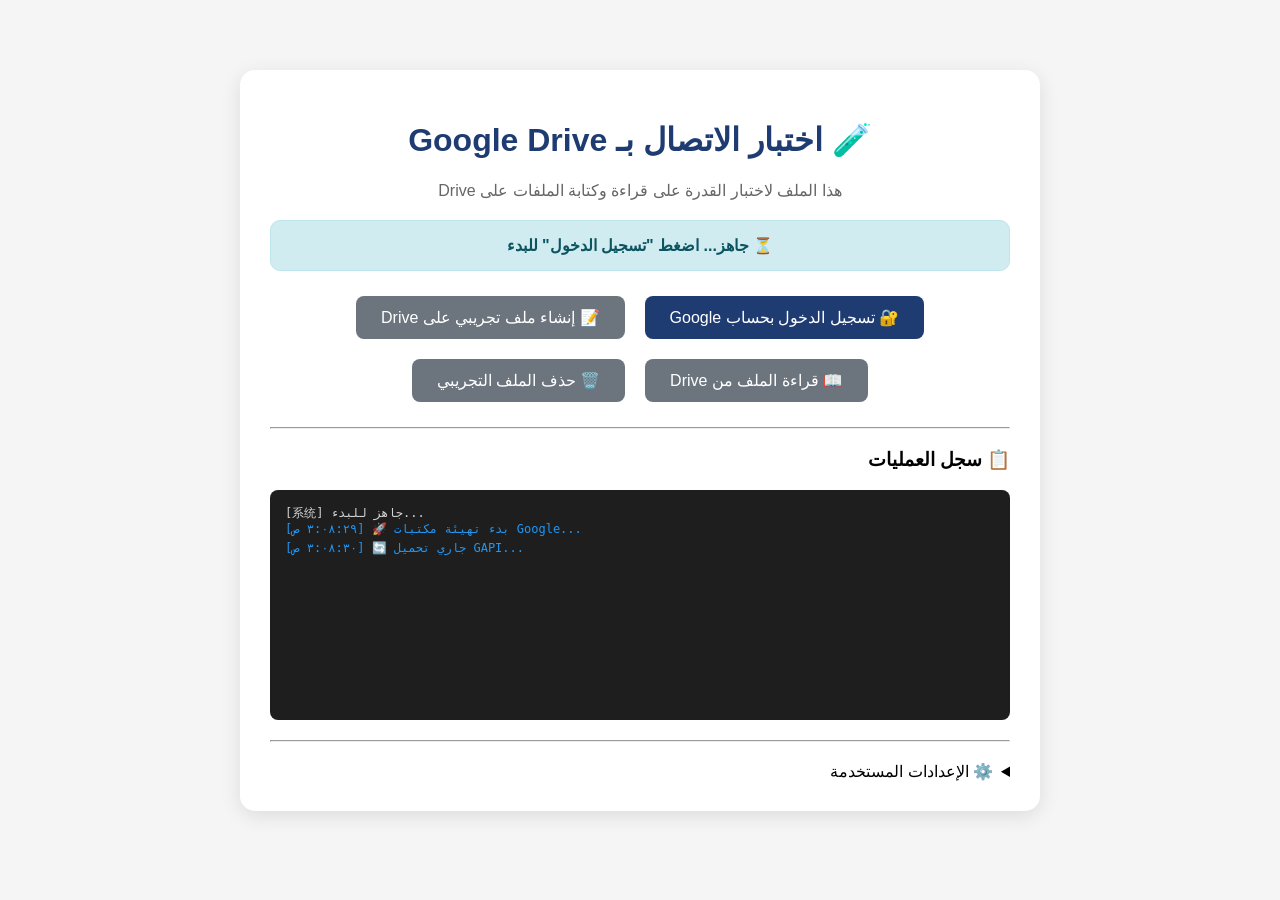
==== drive_test.html @ 803cbbe9 "Add files via upload" ====
<!DOCTYPE html>
<html lang="ar" dir="rtl">
<head>
    <meta charset="UTF-8">
    <meta name="viewport" content="width=device-width, initial-scale=1.0">
    <title>اختبار الاتصال بـ Google Drive</title>
    <style>
        body {
            font-family: 'Segoe UI', Tahoma, Geneva, Verdana, sans-serif;
            max-width: 800px;
            margin: 50px auto;
            padding: 20px;
            background: #f5f5f5;
            direction: rtl;
        }
        .container {
            background: white;
            border-radius: 15px;
            padding: 30px;
            box-shadow: 0 5px 20px rgba(0,0,0,0.1);
        }
        h1 { color: #1e3c72; text-align: center; }
        .status {
            padding: 15px;
            border-radius: 10px;
            margin: 20px 0;
            text-align: center;
            font-weight: bold;
        }
        .status.success { background: #d4edda; color: #155724; border: 1px solid #c3e6cb; }
        .status.error { background: #f8d7da; color: #721c24; border: 1px solid #f5c6cb; }
        .status.info { background: #d1ecf1; color: #0c5460; border: 1px solid #bee5eb; }
        .status.warning { background: #fff3cd; color: #856404; border: 1px solid #ffeeba; }
        button {
            background: #1e3c72;
            color: white;
            border: none;
            padding: 12px 25px;
            border-radius: 8px;
            font-size: 16px;
            cursor: pointer;
            margin: 5px;
            transition: all 0.3s;
        }
        button:hover { background: #2a5298; transform: scale(1.02); }
        button:disabled { background: #6c757d; cursor: not-allowed; }
        pre {
            background: #f8f9fa;
            padding: 15px;
            border-radius: 8px;
            overflow-x: auto;
            font-size: 12px;
            direction: ltr;
            text-align: left;
        }
        .log-area {
            background: #1e1e1e;
            color: #d4d4d4;
            padding: 15px;
            border-radius: 8px;
            font-family: monospace;
            font-size: 12px;
            height: 200px;
            overflow-y: auto;
            direction: ltr;
            text-align: left;
        }
        .flex-buttons {
            display: flex;
            justify-content: center;
            gap: 10px;
            flex-wrap: wrap;
            margin: 20px 0;
        }
        hr { margin: 20px 0; }
        .file-info {
            background: #e8f4f8;
            padding: 15px;
            border-radius: 8px;
            margin: 15px 0;
        }
    </style>
</head>
<body>
    <div class="container">
        <h1>🧪 اختبار الاتصال بـ Google Drive</h1>
        <p style="text-align: center; color: #666;">هذا الملف لاختبار القدرة على قراءة وكتابة الملفات على Drive</p>
        
        <div id="status" class="status info">⏳ جاهز... اضغط "تسجيل الدخول" للبدء</div>
        
        <div class="flex-buttons">
            <button id="loginBtn" onclick="authenticate()">🔐 تسجيل الدخول بحساب Google</button>
            <button id="writeBtn" onclick="writeTestFile()" disabled>📝 إنشاء ملف تجريبي على Drive</button>
            <button id="readBtn" onclick="readTestFile()" disabled>📖 قراءة الملف من Drive</button>
            <button id="deleteBtn" onclick="deleteTestFile()" disabled>🗑️ حذف الملف التجريبي</button>
        </div>
        
        <div id="fileInfo" class="file-info" style="display: none;">
            <strong>📄 معلومات الملف:</strong><br>
            <span id="fileDetails"></span>
        </div>
        
        <hr>
        <h3>📋 سجل العمليات</h3>
        <div id="logArea" class="log-area">
            [系统] جاهز للبدء...
        </div>
        
        <hr>
        <details>
            <summary>⚙️ الإعدادات المستخدمة</summary>
            <pre>
Client ID: 835944620738-jcl9dh4j2fjuut18vhvik3605t9k20m9.apps.googleusercontent.com
مجلد Drive: 1FlBXLupfXCICs6xt7xxEE02wr_cjAapC
النطاق (Scope): https://www.googleapis.com/auth/drive.file
            </pre>
        </details>
    </div>

    <script>
        // إعدادات OAuth (بدون Client Secret - باستخدام PKCE)
        const CONFIG = {
            clientId: '835944620738-jcl9dh4j2fjuut18vhvik3605t9k20m9.apps.googleusercontent.com',
            apiKey: 'AIzaSyBy4WRI3zkUwlCvbrXpB8o9ZbFMuH4AdGA',
            scope: 'https://www.googleapis.com/auth/drive.file',
            folderId: '1FlBXLupfXCICs6xt7xxEE02wr_cjAapC',
            testFileName: 'test_drive_connection.json'
        };

        let accessToken = null;
        let tokenClient = null;
        let gapiInited = false;
        let gisInited = false;
        let testFileId = null;

        // دالة لإضافة رسائل إلى سجل العمليات
        function addLog(message, type = 'info') {
            const logArea = document.getElementById('logArea');
            const time = new Date().toLocaleTimeString('ar-EG');
            const colors = { success: '#4caf50', error: '#f44336', info: '#2196f3', warning: '#ff9800' };
            const logEntry = document.createElement('div');
            logEntry.style.color = colors[type] || '#d4d4d4';
            logEntry.style.marginBottom = '5px';
            logEntry.innerHTML = `[${time}] ${message}`;
            logArea.appendChild(logEntry);
            logArea.scrollTop = logArea.scrollHeight;
            console.log(message);
        }

        function updateStatus(message, type = 'info') {
            const statusDiv = document.getElementById('status');
            statusDiv.textContent = message;
            statusDiv.className = `status ${type}`;
        }

        function setButtonsState(writeEnabled, readEnabled, deleteEnabled) {
            document.getElementById('writeBtn').disabled = !writeEnabled;
            document.getElementById('readBtn').disabled = !readEnabled;
            document.getElementById('deleteBtn').disabled = !deleteEnabled;
        }

        // تهيئة GAPI
        function gapiLoaded() {
            addLog('🔄 جاري تحميل GAPI...', 'info');
            gapi.load('client', initializeGapiClient);
        }

        async function initializeGapiClient() {
            try {
                await gapi.client.init({
                    apiKey: CONFIG.apiKey,
                    discoveryDocs: ['https://www.googleapis.com/discovery/v1/apis/drive/v3/rest'],
                });
                gapiInited = true;
                addLog('✅ GAPI initialized بنجاح', 'success');
                checkAndEnableLogin();
            } catch (error) {
                addLog(`❌ خطأ في تهيئة GAPI: ${error.message}`, 'error');
            }
        }

        // تهيئة GIS
        function gisLoaded() {
            addLog('🔄 جاري تحميل GIS...', 'info');
            tokenClient = google.accounts.oauth2.initTokenClient({
                client_id: CONFIG.clientId,
                scope: CONFIG.scope,
                callback: '', // سيتم تعيينه لاحقاً
            });
            gisInited = true;
            addLog('✅ GIS initialized بنجاح', 'success');
            checkAndEnableLogin();
        }

        function checkAndEnableLogin() {
            if (gapiInited && gisInited) {
                addLog('✅ جميع المكتبات جاهزة! يمكنك تسجيل الدخول', 'success');
                updateStatus('✅ المكتبات جاهزة - اضغط "تسجيل الدخول"', 'success');
                document.getElementById('loginBtn').disabled = false;
            }
        }

        // المصادقة
        async function authenticate() {
            addLog('🔐 بدء عملية المصادقة مع Google...', 'info');
            updateStatus('🔄 جاري المصادقة... انتظر النافذة المنبثقة', 'info');
            
            tokenClient.callback = async (tokenResponse) => {
                if (tokenResponse.error) {
                    addLog(`❌ خطأ في المصادقة: ${tokenResponse.error}`, 'error');
                    updateStatus(`❌ فشل المصادقة: ${tokenResponse.error}`, 'error');
                    return;
                }
                accessToken = tokenResponse.access_token;
                gapi.client.setToken({ access_token: accessToken });
                
                // حفظ التوكن في localStorage للاستخدام المؤقت
                localStorage.setItem('drive_test_token', accessToken);
                
                addLog('✅ تم الحصول على access_token بنجاح!', 'success');
                updateStatus('✅ تم تسجيل الدخول بنجاح! يمكنك الآن إنشاء ملف', 'success');
                setButtonsState(true, true, true);
                
                // محاولة البحث عن ملف موجود مسبقاً
                await findExistingTestFile();
            };
            
            tokenClient.requestAccessToken({ prompt: 'consent' });
        }

        // البحث عن ملف التجربة الموجود
        async function findExistingTestFile() {
            if (!accessToken) return;
            
            try {
                addLog('🔍 البحث عن ملف تجريبي موجود...', 'info');
                const response = await gapi.client.drive.files.list({
                    q: `name='${CONFIG.testFileName}' and '${CONFIG.folderId}' in parents and trashed=false`,
                    fields: 'files(id, name, createdTime, modifiedTime)'
                });
                
                const files = response.result.files;
                if (files && files.length > 0) {
                    testFileId = files[0].id;
                    const created = new Date(files[0].createdTime).toLocaleString('ar-EG');
                    const modified = new Date(files[0].modifiedTime).toLocaleString('ar-EG');
                    addLog(`📄 وجد ملف موجود مسبقاً - المعرف: ${testFileId}`, 'info');
                    document.getElementById('fileDetails').innerHTML = `
                        <strong>المعرف:</strong> ${testFileId}<br>
                        <strong>تاريخ الإنشاء:</strong> ${created}<br>
                        <strong>آخر تعديل:</strong> ${modified}
                    `;
                    document.getElementById('fileInfo').style.display = 'block';
                } else {
                    addLog('📄 لا يوجد ملف تجريبي سابق', 'info');
                }
            } catch (error) {
                addLog(`⚠️ خطأ في البحث عن الملف: ${error.message}`, 'warning');
            }
        }

        // إنشاء ملف تجريبي
        async function writeTestFile() {
            if (!accessToken) {
                addLog('❌ لا يوجد access_token. يرجى تسجيل الدخول أولاً', 'error');
                return;
            }
            
            updateStatus('🔄 جاري إنشاء ملف على Drive...', 'info');
            addLog('📝 بدء إنشاء ملف تجريبي على Drive...', 'info');
            
            const testData = {
                testName: "اختبار الاتصال بـ Drive",
                timestamp: new Date().toISOString(),
                message: "تم إنشاء هذا الملف بنجاح! ✅",
                user: "DCHC Invoice System",
                version: "1.0",
                viewedInvoices: ["C25-25656|269044", "P25-11021|267786"]  // مثال على البيانات التي سنخزنها
            };
            
            const fileMetadata = {
                name: CONFIG.testFileName,
                parents: [CONFIG.folderId],
                mimeType: 'application/json'
            };
            
            const form = new FormData();
            form.append('metadata', new Blob([JSON.stringify(fileMetadata)], { type: 'application/json' }));
            form.append('file', new Blob([JSON.stringify(testData, null, 2)], { type: 'application/json' }));
            
            try {
                const response = await fetch('https://www.googleapis.com/upload/drive/v3/files?uploadType=multipart', {
                    method: 'POST',
                    headers: { 'Authorization': `Bearer ${accessToken}` },
                    body: form
                });
                
                const data = await response.json();
                
                if (data.id) {
                    testFileId = data.id;
                    addLog(`✅ تم إنشاء الملف بنجاح!`, 'success');
                    addLog(`📄 معرف الملف: ${data.id}`, 'success');
                    addLog(`🔗 رابط الملف: https://drive.google.com/file/d/${data.id}/view`, 'success');
                    updateStatus('✅ تم إنشاء الملف بنجاح!', 'success');
                    
                    document.getElementById('fileDetails').innerHTML = `
                        <strong>المعرف:</strong> ${data.id}<br>
                        <strong>اسم الملف:</strong> ${CONFIG.testFileName}<br>
                        <strong>تاريخ الإنشاء:</strong> ${new Date().toLocaleString('ar-EG')}
                    `;
                    document.getElementById('fileInfo').style.display = 'block';
                    
                    // عرض محتوى الملف الذي تم إنشاؤه
                    addLog(`📦 محتوى الملف: ${JSON.stringify(testData, null, 2)}`, 'info');
                } else {
                    throw new Error(data.error?.message || 'فشل إنشاء الملف');
                }
            } catch (error) {
                addLog(`❌ فشل إنشاء الملف: ${error.message}`, 'error');
                updateStatus('❌ فشل إنشاء الملف', 'error');
            }
        }

        // قراءة الملف من Drive
        async function readTestFile() {
            if (!accessToken) {
                addLog('❌ لا يوجد access_token. يرجى تسجيل الدخول أولاً', 'error');
                return;
            }
            
            if (!testFileId) {
                await findExistingTestFile();
                if (!testFileId) {
                    addLog('❌ لا يوجد ملف تجريبي. قم بإنشاء ملف أولاً', 'error');
                    return;
                }
            }
            
            updateStatus('🔄 جاري قراءة الملف من Drive...', 'info');
            addLog(`📖 محاولة قراءة الملف (ID: ${testFileId})...`, 'info');
            
            try {
                const response = await gapi.client.drive.files.get({
                    fileId: testFileId,
                    alt: 'media'
                });
                
                const data = JSON.parse(response.body);
                addLog(`✅ تم قراءة الملف بنجاح!`, 'success');
                addLog(`📦 محتوى الملف:`, 'info');
                addLog(JSON.stringify(data, null, 2), 'info');
                updateStatus('✅ تم قراءة الملف بنجاح!', 'success');
            } catch (error) {
                addLog(`❌ فشل قراءة الملف: ${error.message}`, 'error');
                updateStatus('❌ فشل قراءة الملف', 'error');
            }
        }

        // حذف الملف التجريبي
        async function deleteTestFile() {
            if (!accessToken) {
                addLog('❌ لا يوجد access_token. يرجى تسجيل الدخول أولاً', 'error');
                return;
            }
            
            if (!testFileId) {
                await findExistingTestFile();
                if (!testFileId) {
                    addLog('❌ لا يوجد ملف تجريبي للحذف', 'error');
                    return;
                }
            }
            
            if (!confirm('هل أنت متأكد من حذف الملف التجريبي من Drive؟')) {
                addLog('🚫 تم إلغاء عملية الحذف', 'warning');
                return;
            }
            
            updateStatus('🔄 جاري حذف الملف...', 'info');
            addLog(`🗑️ محاولة حذف الملف (ID: ${testFileId})...`, 'warning');
            
            try {
                await gapi.client.drive.files.delete({
                    fileId: testFileId
                });
                
                addLog(`✅ تم حذف الملف بنجاح!`, 'success');
                updateStatus('✅ تم حذف الملف بنجاح!', 'success');
                testFileId = null;
                document.getElementById('fileInfo').style.display = 'none';
            } catch (error) {
                addLog(`❌ فشل حذف الملف: ${error.message}`, 'error');
                updateStatus('❌ فشل حذف الملف', 'error');
            }
        }

        // بدء التهيئة عند تحميل الصفحة
        window.onload = () => {
            addLog('🚀 بدء تهيئة مكتبات Google...', 'info');
            
            // تحميل التوكن المخزن مسبقاً
            const savedToken = localStorage.getItem('drive_test_token');
            if (savedToken) {
                accessToken = savedToken;
                addLog('🔑 تم استعادة access_token من التخزين المحلي', 'info');
            }
            
            // تهيئة GAPI و GIS
            gapiLoaded();
            gisLoaded();
        };
    </script>
</body>
</html>
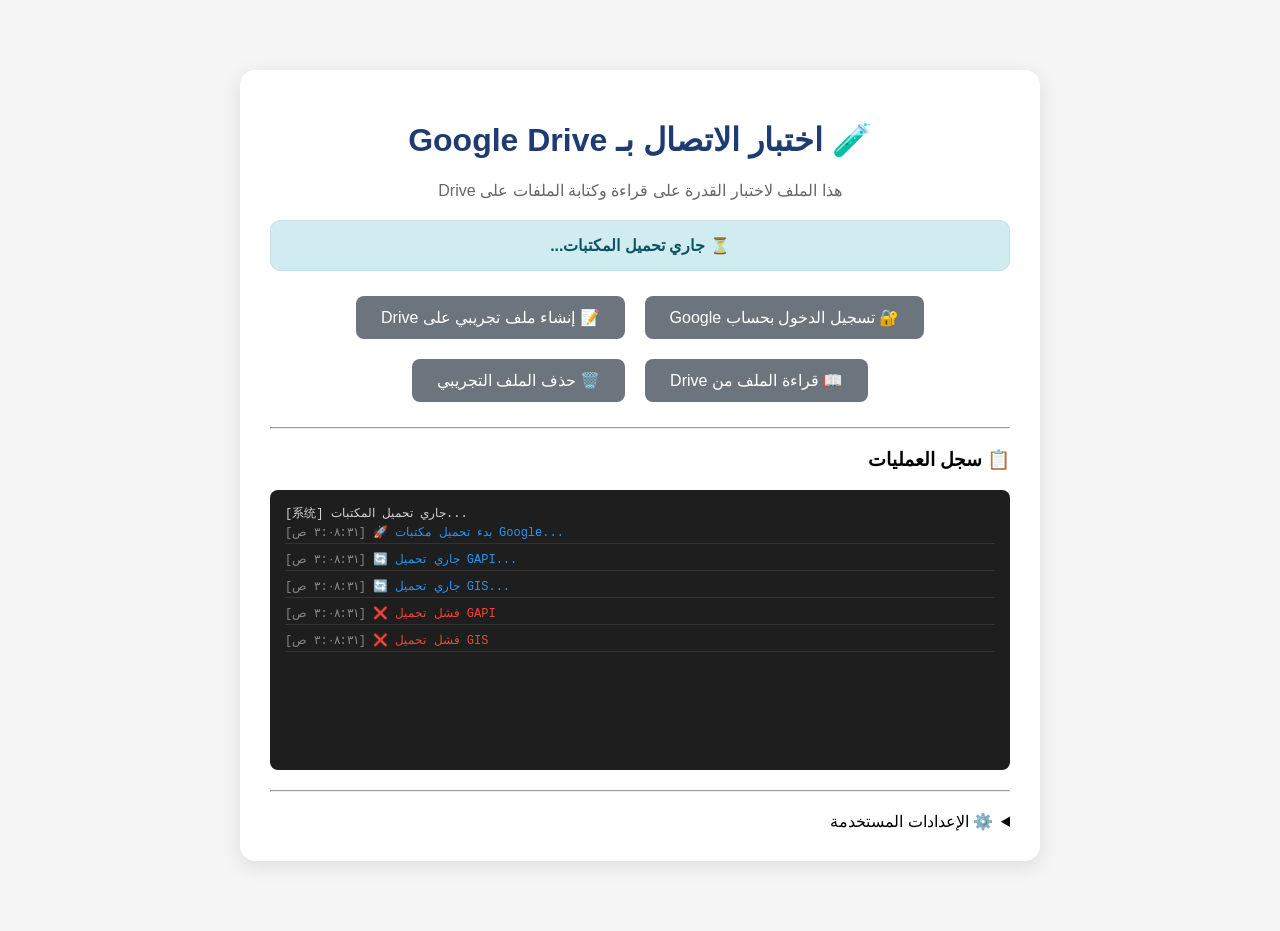
==== commit 9f33e725: "Add files via upload" ====
--- a/drive_test.html
+++ b/drive_test.html
@@ -60,7 +60,7 @@
             border-radius: 8px;
             font-family: monospace;
             font-size: 12px;
-            height: 200px;
+            height: 250px;
             overflow-y: auto;
             direction: ltr;
             text-align: left;
@@ -78,6 +78,19 @@
             padding: 15px;
             border-radius: 8px;
             margin: 15px 0;
+        }
+        .loading {
+            display: inline-block;
+            width: 20px;
+            height: 20px;
+            border: 2px solid #f3f3f3;
+            border-top: 2px solid #1e3c72;
+            border-radius: 50%;
+            animation: spin 1s linear infinite;
+        }
+        @keyframes spin {
+            0% { transform: rotate(0deg); }
+            100% { transform: rotate(360deg); }
         }
     </style>
 </head>
@@ -86,10 +99,10 @@
         <h1>🧪 اختبار الاتصال بـ Google Drive</h1>
         <p style="text-align: center; color: #666;">هذا الملف لاختبار القدرة على قراءة وكتابة الملفات على Drive</p>
         
-        <div id="status" class="status info">⏳ جاهز... اضغط "تسجيل الدخول" للبدء</div>
+        <div id="status" class="status info">⏳ جاري تحميل المكتبات...</div>
         
         <div class="flex-buttons">
-            <button id="loginBtn" onclick="authenticate()">🔐 تسجيل الدخول بحساب Google</button>
+            <button id="loginBtn" onclick="authenticate()" disabled>🔐 تسجيل الدخول بحساب Google</button>
             <button id="writeBtn" onclick="writeTestFile()" disabled>📝 إنشاء ملف تجريبي على Drive</button>
             <button id="readBtn" onclick="readTestFile()" disabled>📖 قراءة الملف من Drive</button>
             <button id="deleteBtn" onclick="deleteTestFile()" disabled>🗑️ حذف الملف التجريبي</button>
@@ -103,7 +116,7 @@
         <hr>
         <h3>📋 سجل العمليات</h3>
         <div id="logArea" class="log-area">
-            [系统] جاهز للبدء...
+            [系统] جاري تحميل المكتبات...
         </div>
         
         <hr>
@@ -141,7 +154,9 @@
             const logEntry = document.createElement('div');
             logEntry.style.color = colors[type] || '#d4d4d4';
             logEntry.style.marginBottom = '5px';
-            logEntry.innerHTML = `[${time}] ${message}`;
+            logEntry.style.borderBottom = '1px solid #333';
+            logEntry.style.padding = '3px 0';
+            logEntry.innerHTML = `<span style="color:#888;">[${time}]</span> ${message}`;
             logArea.appendChild(logEntry);
             logArea.scrollTop = logArea.scrollHeight;
             console.log(message);
@@ -149,7 +164,7 @@
 
         function updateStatus(message, type = 'info') {
             const statusDiv = document.getElementById('status');
-            statusDiv.textContent = message;
+            statusDiv.innerHTML = message;
             statusDiv.className = `status ${type}`;
         }
 
@@ -159,72 +174,90 @@
             document.getElementById('deleteBtn').disabled = !deleteEnabled;
         }
 
+        function enableLoginButton() {
+            document.getElementById('loginBtn').disabled = false;
+            updateStatus('✅ المكتبات جاهزة - اضغط "تسجيل الدخول"', 'success');
+        }
+
         // تهيئة GAPI
-        function gapiLoaded() {
-            addLog('🔄 جاري تحميل GAPI...', 'info');
-            gapi.load('client', initializeGapiClient);
-        }
-
-        async function initializeGapiClient() {
-            try {
-                await gapi.client.init({
-                    apiKey: CONFIG.apiKey,
-                    discoveryDocs: ['https://www.googleapis.com/discovery/v1/apis/drive/v3/rest'],
-                });
+        function initializeGapiClient() {
+            addLog('🔄 جاري تهيئة GAPI...', 'info');
+            gapi.client.init({
+                apiKey: CONFIG.apiKey,
+                discoveryDocs: ['https://www.googleapis.com/discovery/v1/apis/drive/v3/rest'],
+            }).then(() => {
                 gapiInited = true;
                 addLog('✅ GAPI initialized بنجاح', 'success');
-                checkAndEnableLogin();
-            } catch (error) {
+                if (gisInited) enableLoginButton();
+            }).catch((error) => {
                 addLog(`❌ خطأ في تهيئة GAPI: ${error.message}`, 'error');
-            }
+            });
+        }
+
+        // تحميل GAPI
+        function loadGAPI() {
+            addLog('🔄 جاري تحميل GAPI...', 'info');
+            const script = document.createElement('script');
+            script.src = 'https://apis.google.com/js/api.js';
+            script.onload = () => {
+                addLog('✅ تم تحميل GAPI، جاري التهيئة...', 'success');
+                gapi.load('client', initializeGapiClient);
+            };
+            script.onerror = () => {
+                addLog('❌ فشل تحميل GAPI', 'error');
+            };
+            document.head.appendChild(script);
         }
 
         // تهيئة GIS
-        function gisLoaded() {
-            addLog('🔄 جاري تحميل GIS...', 'info');
+        function initializeGIS() {
+            addLog('🔄 جاري تهيئة GIS...', 'info');
             tokenClient = google.accounts.oauth2.initTokenClient({
                 client_id: CONFIG.clientId,
                 scope: CONFIG.scope,
-                callback: '', // سيتم تعيينه لاحقاً
+                callback: (tokenResponse) => {
+                    if (tokenResponse.error) {
+                        addLog(`❌ خطأ في المصادقة: ${tokenResponse.error}`, 'error');
+                        updateStatus(`❌ فشل المصادقة: ${tokenResponse.error}`, 'error');
+                        return;
+                    }
+                    accessToken = tokenResponse.access_token;
+                    gapi.client.setToken({ access_token: accessToken });
+                    localStorage.setItem('drive_test_token', accessToken);
+                    addLog('✅ تم الحصول على access_token بنجاح!', 'success');
+                    updateStatus('✅ تم تسجيل الدخول بنجاح! يمكنك الآن إنشاء ملف', 'success');
+                    setButtonsState(true, true, true);
+                    findExistingTestFile();
+                },
             });
             gisInited = true;
             addLog('✅ GIS initialized بنجاح', 'success');
-            checkAndEnableLogin();
-        }
-
-        function checkAndEnableLogin() {
-            if (gapiInited && gisInited) {
-                addLog('✅ جميع المكتبات جاهزة! يمكنك تسجيل الدخول', 'success');
-                updateStatus('✅ المكتبات جاهزة - اضغط "تسجيل الدخول"', 'success');
-                document.getElementById('loginBtn').disabled = false;
-            }
-        }
-
-        // المصادقة
+            if (gapiInited) enableLoginButton();
+        }
+
+        // تحميل GIS
+        function loadGIS() {
+            addLog('🔄 جاري تحميل GIS...', 'info');
+            const script = document.createElement('script');
+            script.src = 'https://accounts.google.com/gsi/client';
+            script.onload = () => {
+                addLog('✅ تم تحميل GIS، جاري التهيئة...', 'success');
+                initializeGIS();
+            };
+            script.onerror = () => {
+                addLog('❌ فشل تحميل GIS', 'error');
+            };
+            document.head.appendChild(script);
+        }
+
+        // بدء المصادقة
         async function authenticate() {
+            if (!tokenClient) {
+                addLog('❌ tokenClient غير جاهز. انتظر اكتمال التحميل', 'error');
+                return;
+            }
             addLog('🔐 بدء عملية المصادقة مع Google...', 'info');
             updateStatus('🔄 جاري المصادقة... انتظر النافذة المنبثقة', 'info');
-            
-            tokenClient.callback = async (tokenResponse) => {
-                if (tokenResponse.error) {
-                    addLog(`❌ خطأ في المصادقة: ${tokenResponse.error}`, 'error');
-                    updateStatus(`❌ فشل المصادقة: ${tokenResponse.error}`, 'error');
-                    return;
-                }
-                accessToken = tokenResponse.access_token;
-                gapi.client.setToken({ access_token: accessToken });
-                
-                // حفظ التوكن في localStorage للاستخدام المؤقت
-                localStorage.setItem('drive_test_token', accessToken);
-                
-                addLog('✅ تم الحصول على access_token بنجاح!', 'success');
-                updateStatus('✅ تم تسجيل الدخول بنجاح! يمكنك الآن إنشاء ملف', 'success');
-                setButtonsState(true, true, true);
-                
-                // محاولة البحث عن ملف موجود مسبقاً
-                await findExistingTestFile();
-            };
-            
             tokenClient.requestAccessToken({ prompt: 'consent' });
         }
 
@@ -275,7 +308,7 @@
                 message: "تم إنشاء هذا الملف بنجاح! ✅",
                 user: "DCHC Invoice System",
                 version: "1.0",
-                viewedInvoices: ["C25-25656|269044", "P25-11021|267786"]  // مثال على البيانات التي سنخزنها
+                viewedInvoices: ["C25-25656|269044", "P25-11021|267786"]
             };
             
             const fileMetadata = {
@@ -301,7 +334,6 @@
                     testFileId = data.id;
                     addLog(`✅ تم إنشاء الملف بنجاح!`, 'success');
                     addLog(`📄 معرف الملف: ${data.id}`, 'success');
-                    addLog(`🔗 رابط الملف: https://drive.google.com/file/d/${data.id}/view`, 'success');
                     updateStatus('✅ تم إنشاء الملف بنجاح!', 'success');
                     
                     document.getElementById('fileDetails').innerHTML = `
@@ -310,9 +342,6 @@
                         <strong>تاريخ الإنشاء:</strong> ${new Date().toLocaleString('ar-EG')}
                     `;
                     document.getElementById('fileInfo').style.display = 'block';
-                    
-                    // عرض محتوى الملف الذي تم إنشاؤه
-                    addLog(`📦 محتوى الملف: ${JSON.stringify(testData, null, 2)}`, 'info');
                 } else {
                     throw new Error(data.error?.message || 'فشل إنشاء الملف');
                 }
@@ -397,18 +426,9 @@
 
         // بدء التهيئة عند تحميل الصفحة
         window.onload = () => {
-            addLog('🚀 بدء تهيئة مكتبات Google...', 'info');
-            
-            // تحميل التوكن المخزن مسبقاً
-            const savedToken = localStorage.getItem('drive_test_token');
-            if (savedToken) {
-                accessToken = savedToken;
-                addLog('🔑 تم استعادة access_token من التخزين المحلي', 'info');
-            }
-            
-            // تهيئة GAPI و GIS
-            gapiLoaded();
-            gisLoaded();
+            addLog('🚀 بدء تحميل مكتبات Google...', 'info');
+            loadGAPI();
+            loadGIS();
         };
     </script>
 </body>
